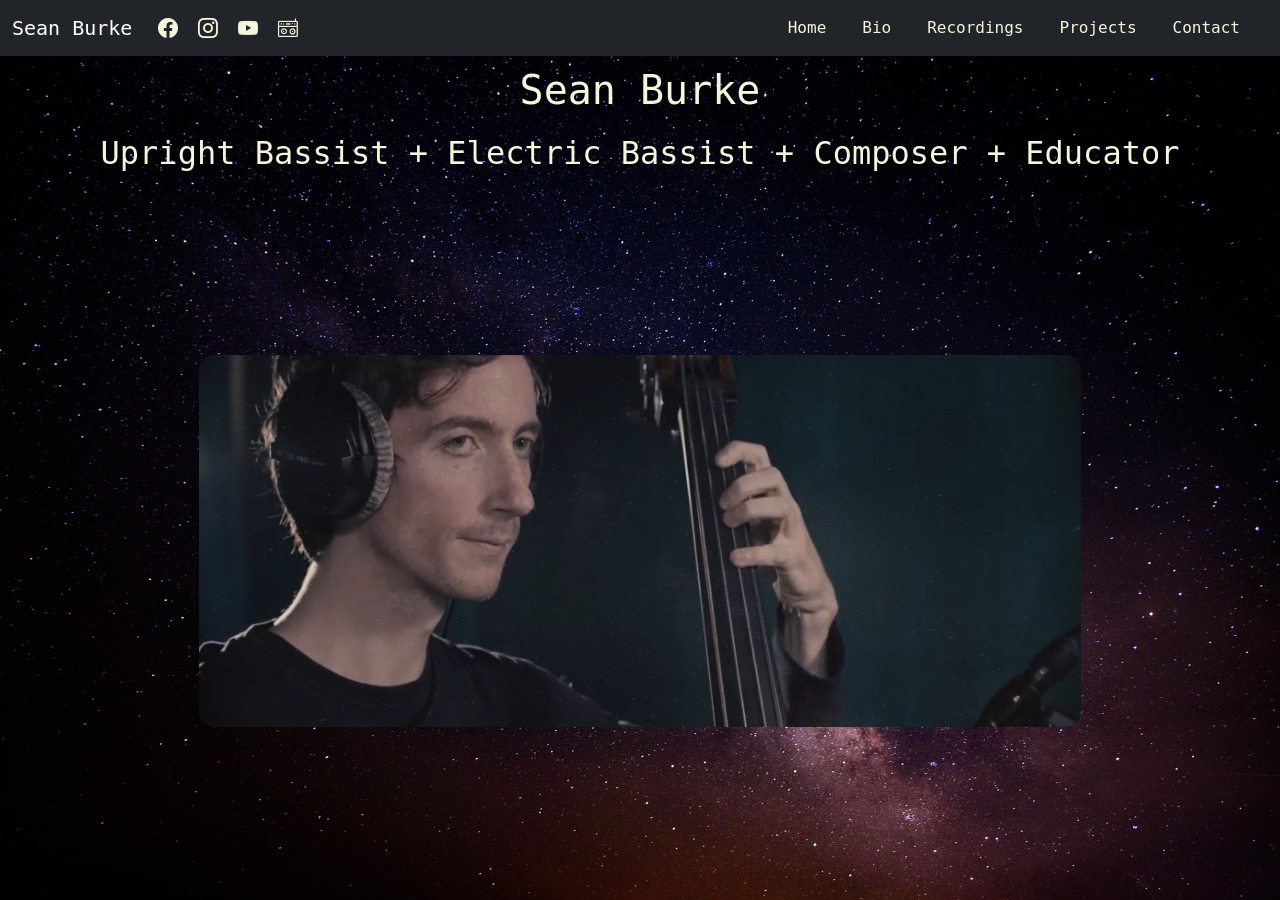
==== index.html @ ae6f58ee "first commit" ====
<!DOCTYPE html>
<html lang="en">

<head>
    <meta charset="UTF-8">
    <meta name="viewport" content="width=device-width, initial-scale=1.0">
    <title>Music</title>
    <link href="https://cdn.jsdelivr.net/npm/bootstrap@5.3.0/dist/css/bootstrap.min.css" rel="stylesheet">
    <link rel="stylesheet" href="https://cdn.jsdelivr.net/npm/bootstrap-icons@1.11.0/font/bootstrap-icons.css">
    <link rel="stylesheet" href="style.css">
</head>
<body>
    <div id="navbar-container"></div>
     <h1>Sean Burke</h1>
    <h2>Upright Bassist + Electric Bassist + Composer + Educator </h2>
    <div class="image-container">
        <img src="images/03.jpg" alt="Home Image" class="home-image">
    </div>
   
    <script src="https://cdn.jsdelivr.net/npm/bootstrap@5.3.0/dist/js/bootstrap.bundle.min.js"></script>
    <script>
        fetch('navbar.html')
            .then(response => response.text())
            .then(data => document.getElementById('navbar-container').innerHTML = data);
    </script>
</body>
---- style.css ----
body {
    background-image: url('images/stars-1845140_1920.jpg');
    background-size: cover;
    background-attachment: fixed;
    background-repeat: no-repeat;
    background-position: center;
    min-height: 100vh;
    color: #F5F5DC;
    font-family:monospace, sans-serif, Arial;
    display: flex;
    flex-direction: column;
    margin: 0;
    padding: 0;
}

h1, h2 {
    margin: 10px 0;
    text-align: center;
}

.navbar-social {
    color: #F5F5DC;
    font-size: 20px;
    text-decoration: none;
    margin: 0 10px;
    transition: color 0.3s;
}

.navbar-social:hover {
    color: #FFD700;
}

.nav-link {
    color: #F5F5DC;
    transition: color 0.3s;
    margin-right: 20px;
}

.nav-link:hover {
    color: #FFD700 !important;
}

.album-card {
    background-color: rgba(0, 0, 0, 0.7);
    /* border: 1px solid #F5F5DC; */
    transition: all 0.3s ease;
    color: #F5F5DC;
}

.album-card:hover {
    transform: translateY(-10px);
    box-shadow: 0 8px 20px rgba(255, 215, 0, 0.3);
    border-color: #FFD700;
}

.album-card .card-title {
    color: #F5F5DC;
}

.album-card .card-text {
    color: #B0B0B0;
}

.album-card .card-body {
    display: none;
}

.project-card {
    background-color: rgba(0, 0, 0, 0.7);
    border: 1px solid #4A90E2;
    transition: all 0.3s ease;
    color: #F5F5DC;
    text-align: center;
    display: flex;
    flex-direction: column;
}

.project-card .card-body {
    display: flex;
    flex-direction: column;
    flex: 1;
}

.project-card .badge {
    margin-top: auto;
    align-self: center;
}

.project-card:hover {
    transform: translateY(-10px);
    box-shadow: 0 8px 20px rgba(74, 144, 226, 0.3);
    border-color: #4A90E2;
}

.project-card .card-title {
    color: #4A90E2;
}

.project-card .card-text {
    color: #B0B0B0;
}

.project-card-disabled {
    opacity: 0.8;
}

.project-card-disabled:hover {
    transform: none;
    box-shadow: 0 4px 10px rgba(74, 144, 226, 0.2);
}

.card-icon {
    font-size: 48px;
    color: #4A90E2;
    display: flex;
    justify-content: center;
    padding: 20px 0 0 0;
}

.project-card .card-img-top {
    height: 200px;
    object-fit: cover;
    padding: 12px;
    box-sizing: border-box;
}

.project-card .card-img-bottom {
    height: 200px;
    object-fit: cover;
    border-bottom-left-radius: calc(0.375rem - 1px);
    border-bottom-right-radius: calc(0.375rem - 1px);
    padding: 12px;
    box-sizing: border-box;
}

.image-container {
    display: flex;
    justify-content: center;
    align-items: center;
    flex: 1;
    padding: 10px;
}

.home-image {
    width: 70%;
   
    max-width: 100%;
    max-height: 50%;
    height: auto;
    object-fit: contain;
    border-radius: 15px;
    opacity: 0.9;
    
}

.footer {
    display: flex;
    justify-content: center;
    gap: 30px;
    padding: 15px;
    background-color: #212529;
}

.footer-icon {
    color: #F5F5DC;
    font-size: 24px;
    text-decoration: none;
    transition: color 0.3s;
}

.footer-icon:hover {
    color: #FFD700;
}

.container {
    display: flex;
    gap: 20px;
    padding: 20px;
    align-items: flex-start;
}

.text-section {
    flex: 1;
    padding-right: 20px;
}

.bio-image {
    flex: 1;
    display: flex;
    justify-content: center;
}

.bio-image img {
    width: 90%; 
    border-radius: 150px;
    box-shadow: inset 0 0 30px rgba(0, 0, 0, 0.6);
}
/* Contact Form Styles */
.form-wrapper {
    display: flex;
    justify-content: center;
    width: 100%;
}

.contact-form {
    width: 40%;
    background-color: rgba(0, 0, 0, 0.7);
    padding: 30px;
    border-radius: 10px;
    border: 1px solid rgba(245, 245, 220, 0.2);
}

.contact-form .form-label {
    color: #F5F5DC;
    font-weight: 500;
}

.contact-form .form-control {
    background-color: rgba(255, 255, 255, 0.1);
    border: 1px solid rgba(245, 245, 220, 0.3);
    color: #F5F5DC;
}

.contact-form .form-control:focus {
    background-color: rgba(255, 255, 255, 0.15);
    border-color: #FFD700;
    color: #F5F5DC;
    box-shadow: 0 0 5px rgba(255, 215, 0, 0.5);
}

.contact-form .btn-primary {
    background-color: #FFD700;
    border: none;
    color: #000;
    font-weight: 600;
    transition: all 0.3s ease;
}

.contact-form .btn-primary:hover {
    background-color: #FFC700;
    transform: translateY(-2px);
    box-shadow: 0 5px 15px rgba(255, 215, 0, 0.4);
}

.contact-form .btn-primary:active {
    transform: translateY(0);
}
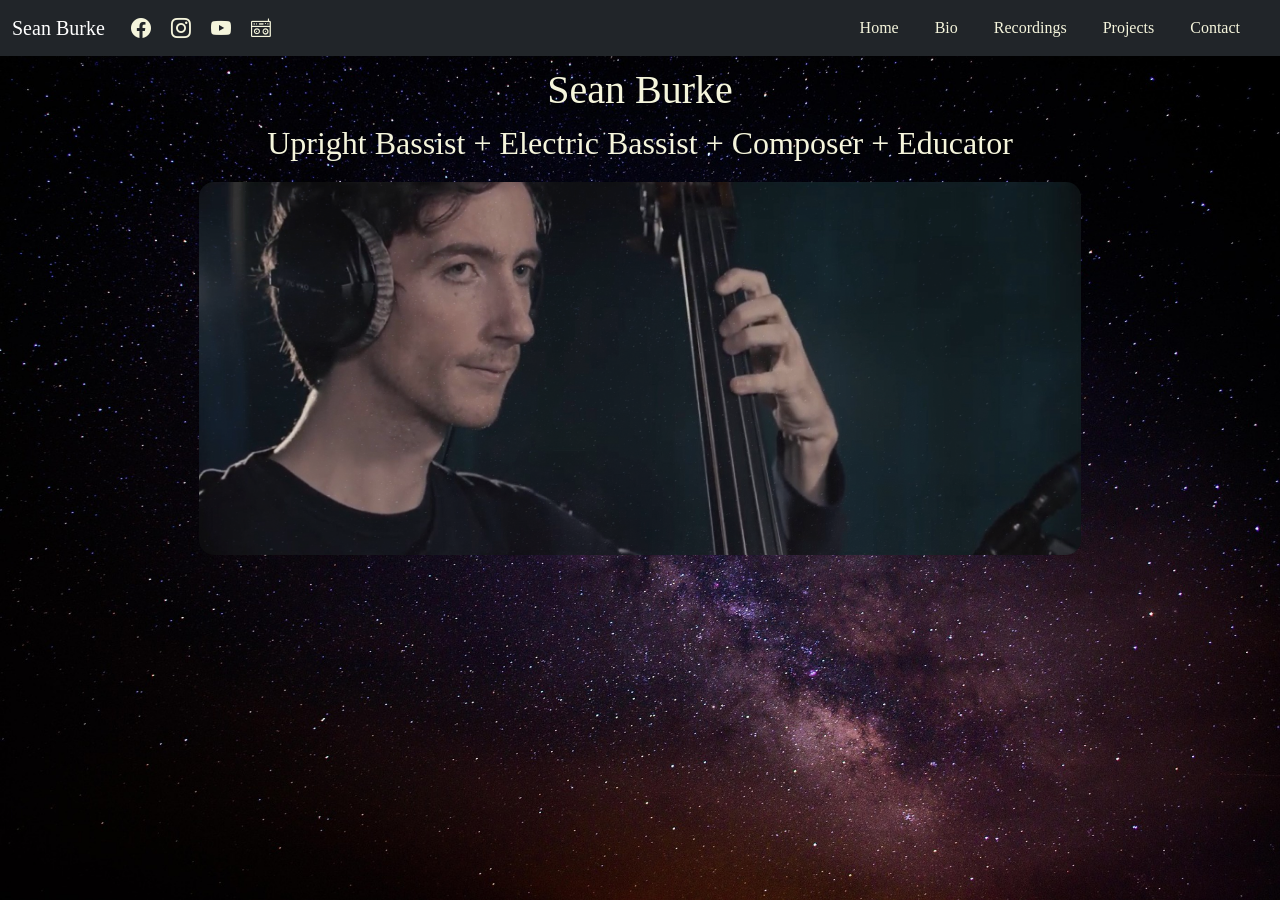
==== commit 592d91d2: "added transition animation + some small edits" ====
--- a/index.html
+++ b/index.html
@@ -11,12 +11,13 @@
 </head>
 <body>
     <div id="navbar-container"></div>
+    <main class="page">
      <h1>Sean Burke</h1>
     <h2>Upright Bassist + Electric Bassist + Composer + Educator </h2>
     <div class="image-container">
         <img src="images/03.jpg" alt="Home Image" class="home-image">
     </div>
-   
+   </main>
     <script src="https://cdn.jsdelivr.net/npm/bootstrap@5.3.0/dist/js/bootstrap.bundle.min.js"></script>
     <script>
         fetch('navbar.html')
--- a/style.css
+++ b/style.css
@@ -8,12 +8,46 @@
     background-position: center;
     min-height: 100vh;
     color: #F5F5DC;
-    font-family:monospace, sans-serif, Arial;
+    font-family: 'Verdana', 'Garamond', Times, serif;
     display: flex;
     flex-direction: column;
     margin: 0;
     padding: 0;
 }
+
+/* loading animation */
+
+.page > * {
+  opacity: 0;
+  animation: fade 0.4s ease-out forwards;
+}
+
+/* Simple page fade-in */
+.page > * {
+  opacity: 0.3;
+  animation: fadeIn 0.4s ease-out forwards;
+}
+
+.page > *:nth-child(1) { animation-delay: 0.05s; }
+.page > *:nth-child(2) { animation-delay: 0.1s; }
+.page > *:nth-child(3) { animation-delay: 0.15s; }
+.page > *:nth-child(4) { animation-delay: 0.2s; }
+.page > *:nth-child(5) { animation-delay: 0.25s; }
+
+@keyframes fadeIn {
+  to {
+    opacity: 1;
+  }
+}
+
+/* Respect reduced motion */
+@media (prefers-reduced-motion: reduce) {
+  .page > * {
+    animation: none;
+    opacity: 1;
+  }
+}
+
 
 h1, h2 {
     margin: 10px 0;
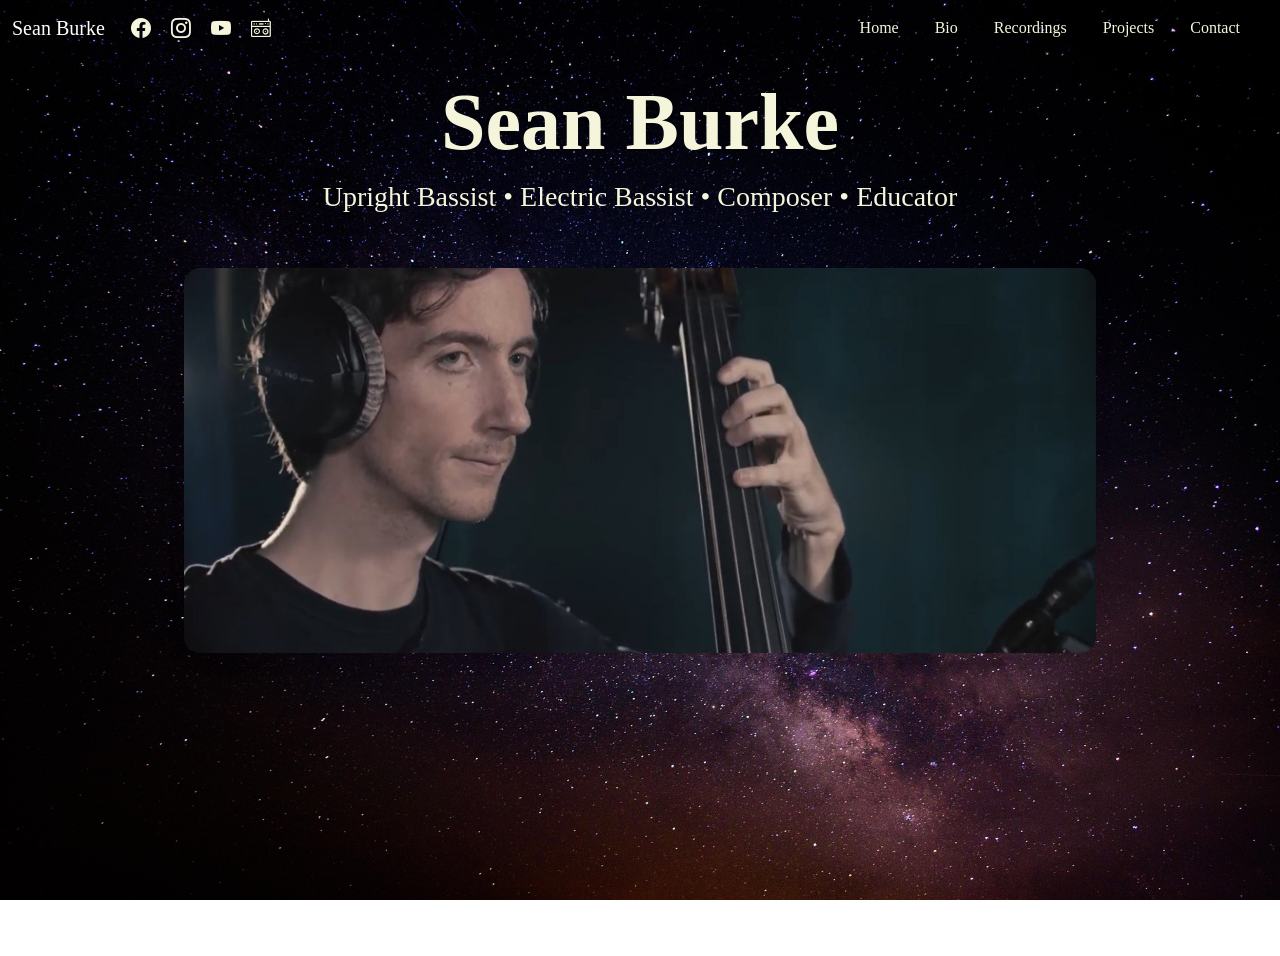
==== commit 3adb04d1: "Added more bootstrap and changed some css" ====
--- a/index.html
+++ b/index.html
@@ -11,13 +11,28 @@
 </head>
 <body>
     <div id="navbar-container"></div>
-    <main class="page">
-     <h1>Sean Burke</h1>
-    <h2>Upright Bassist + Electric Bassist + Composer + Educator </h2>
-    <div class="image-container">
-        <img src="images/03.jpg" alt="Home Image" class="home-image">
+<main class="page container-fluid min-vh-100 d-flex flex-column align-items-center py-2">
+  
+  <div class="text-center mb-4">
+    <h1 class="display-1 fw-bold">Sean Burke</h1>
+    
+    <h2 class="fs-3 opacity-100">
+      Upright Bassist &bull; Electric Bassist &bull; Composer &bull; Educator
+    </h2>
+  </div>
+
+  <div class="container">
+    <div class="row justify-content-center">
+      <div class="col-12 col-md-10 col-lg-10">
+        <img src="images/03.jpg" 
+             alt="Sean Burke" 
+             class="img-fluid rounded-4 shadow opacity-90" 
+             style="width: 100%; object-fit: cover;">
+      </div>
     </div>
-   </main>
+  </div>
+
+</main>
     <script src="https://cdn.jsdelivr.net/npm/bootstrap@5.3.0/dist/js/bootstrap.bundle.min.js"></script>
     <script>
         fetch('navbar.html')
--- a/style.css
+++ b/style.css
@@ -15,16 +15,10 @@
     padding: 0;
 }
 
-/* loading animation */
-
+
+/* Simple page fade-in */
 .page > * {
   opacity: 0;
-  animation: fade 0.4s ease-out forwards;
-}
-
-/* Simple page fade-in */
-.page > * {
-  opacity: 0.3;
   animation: fadeIn 0.4s ease-out forwards;
 }
 
@@ -54,12 +48,17 @@
     text-align: center;
 }
 
+.navbar {
+    background: transparent;
+}
+
 .navbar-social {
     color: #F5F5DC;
     font-size: 20px;
     text-decoration: none;
     margin: 0 10px;
     transition: color 0.3s;
+    
 }
 
 .navbar-social:hover {
@@ -123,17 +122,13 @@
 }
 
 .project-card:hover {
-    transform: translateY(-10px);
-    box-shadow: 0 8px 20px rgba(74, 144, 226, 0.3);
-    border-color: #4A90E2;
+   transform: translateY(-10px);
+    box-shadow: 0 8px 20px rgba(255, 215, 0, 0.3);
+    border-color: #FFD700;
 }
 
 .project-card .card-title {
-    color: #4A90E2;
-}
-
-.project-card .card-text {
-    color: #B0B0B0;
+    border-color: #FFD700;
 }
 
 .project-card-disabled {
@@ -142,7 +137,7 @@
 
 .project-card-disabled:hover {
     transform: none;
-    box-shadow: 0 4px 10px rgba(74, 144, 226, 0.2);
+    box-shadow: 0 4px 10px #FFD700;
 }
 
 .card-icon {
@@ -189,24 +184,6 @@
     
 }
 
-.footer {
-    display: flex;
-    justify-content: center;
-    gap: 30px;
-    padding: 15px;
-    background-color: #212529;
-}
-
-.footer-icon {
-    color: #F5F5DC;
-    font-size: 24px;
-    text-decoration: none;
-    transition: color 0.3s;
-}
-
-.footer-icon:hover {
-    color: #FFD700;
-}
 
 .container {
     display: flex;
@@ -239,7 +216,7 @@
 }
 
 .contact-form {
-    width: 40%;
+    width: 50%;
     background-color: rgba(0, 0, 0, 0.7);
     padding: 30px;
     border-radius: 10px;
